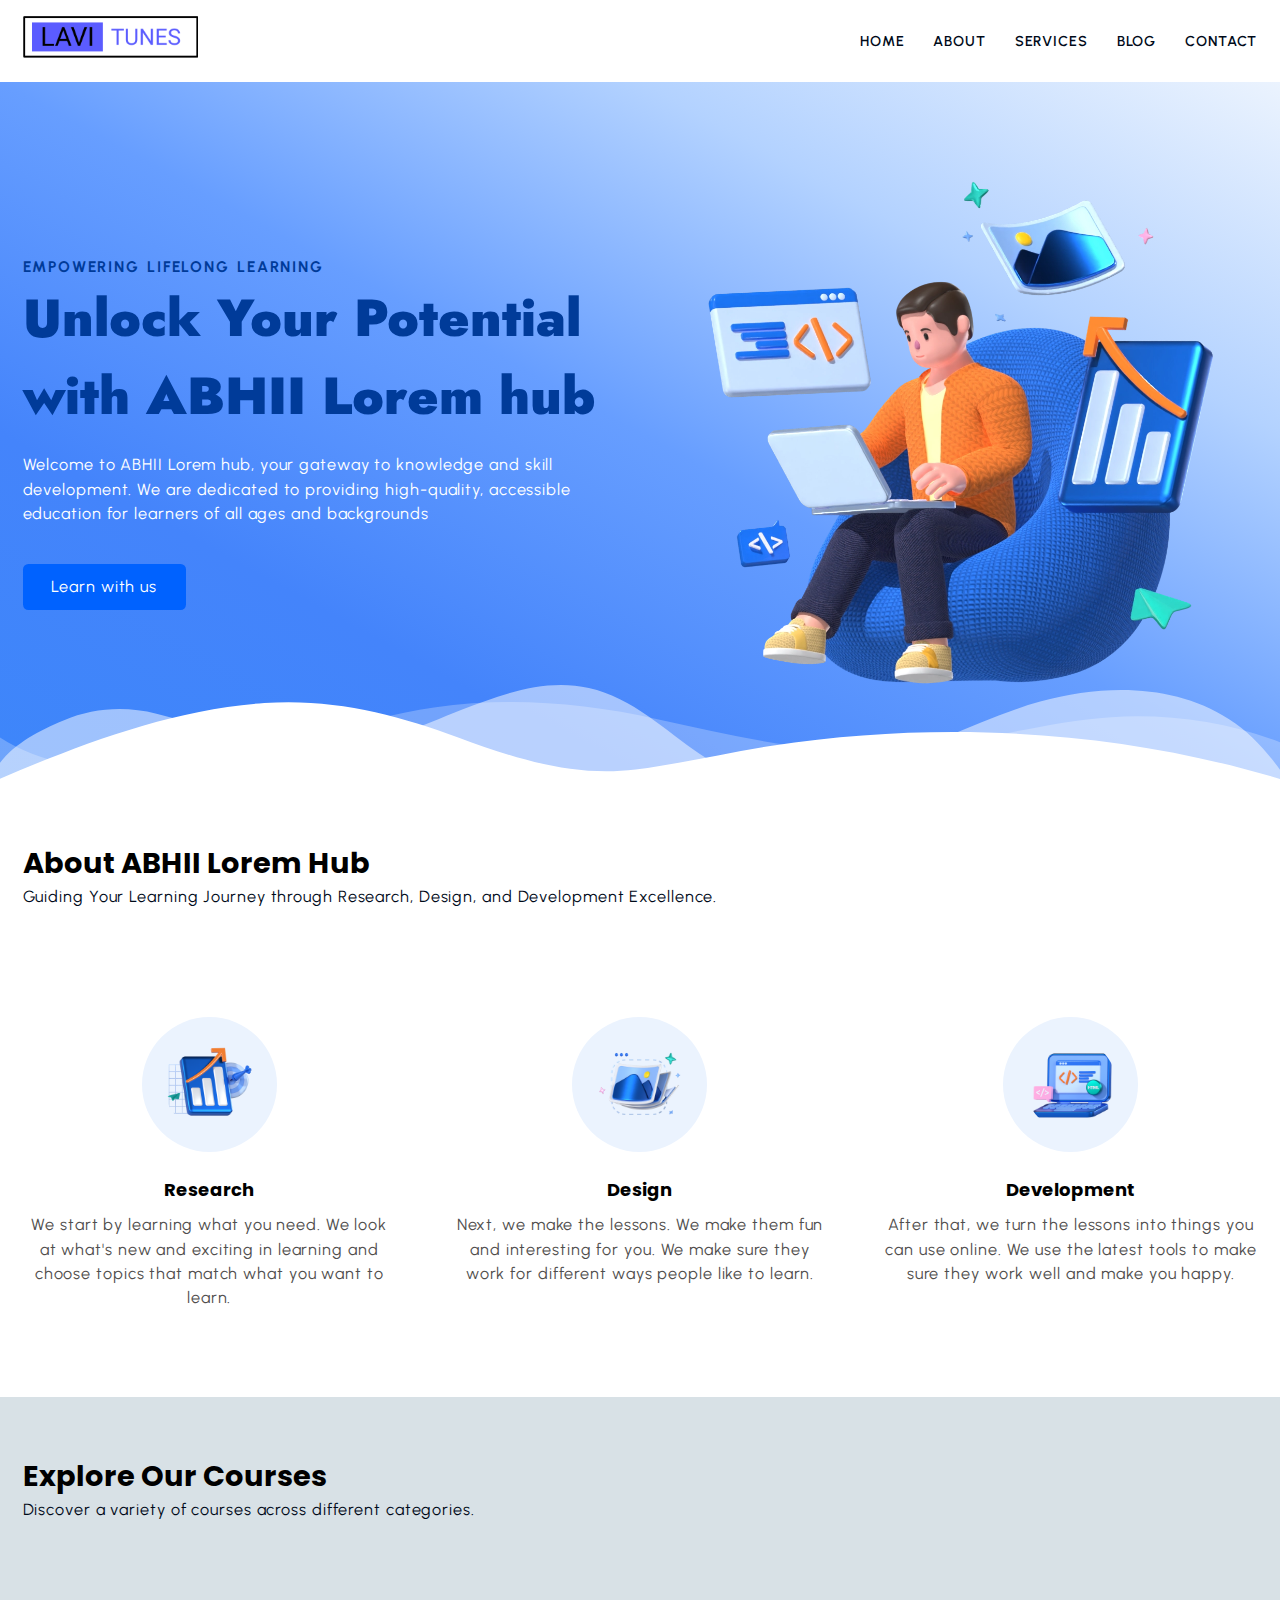
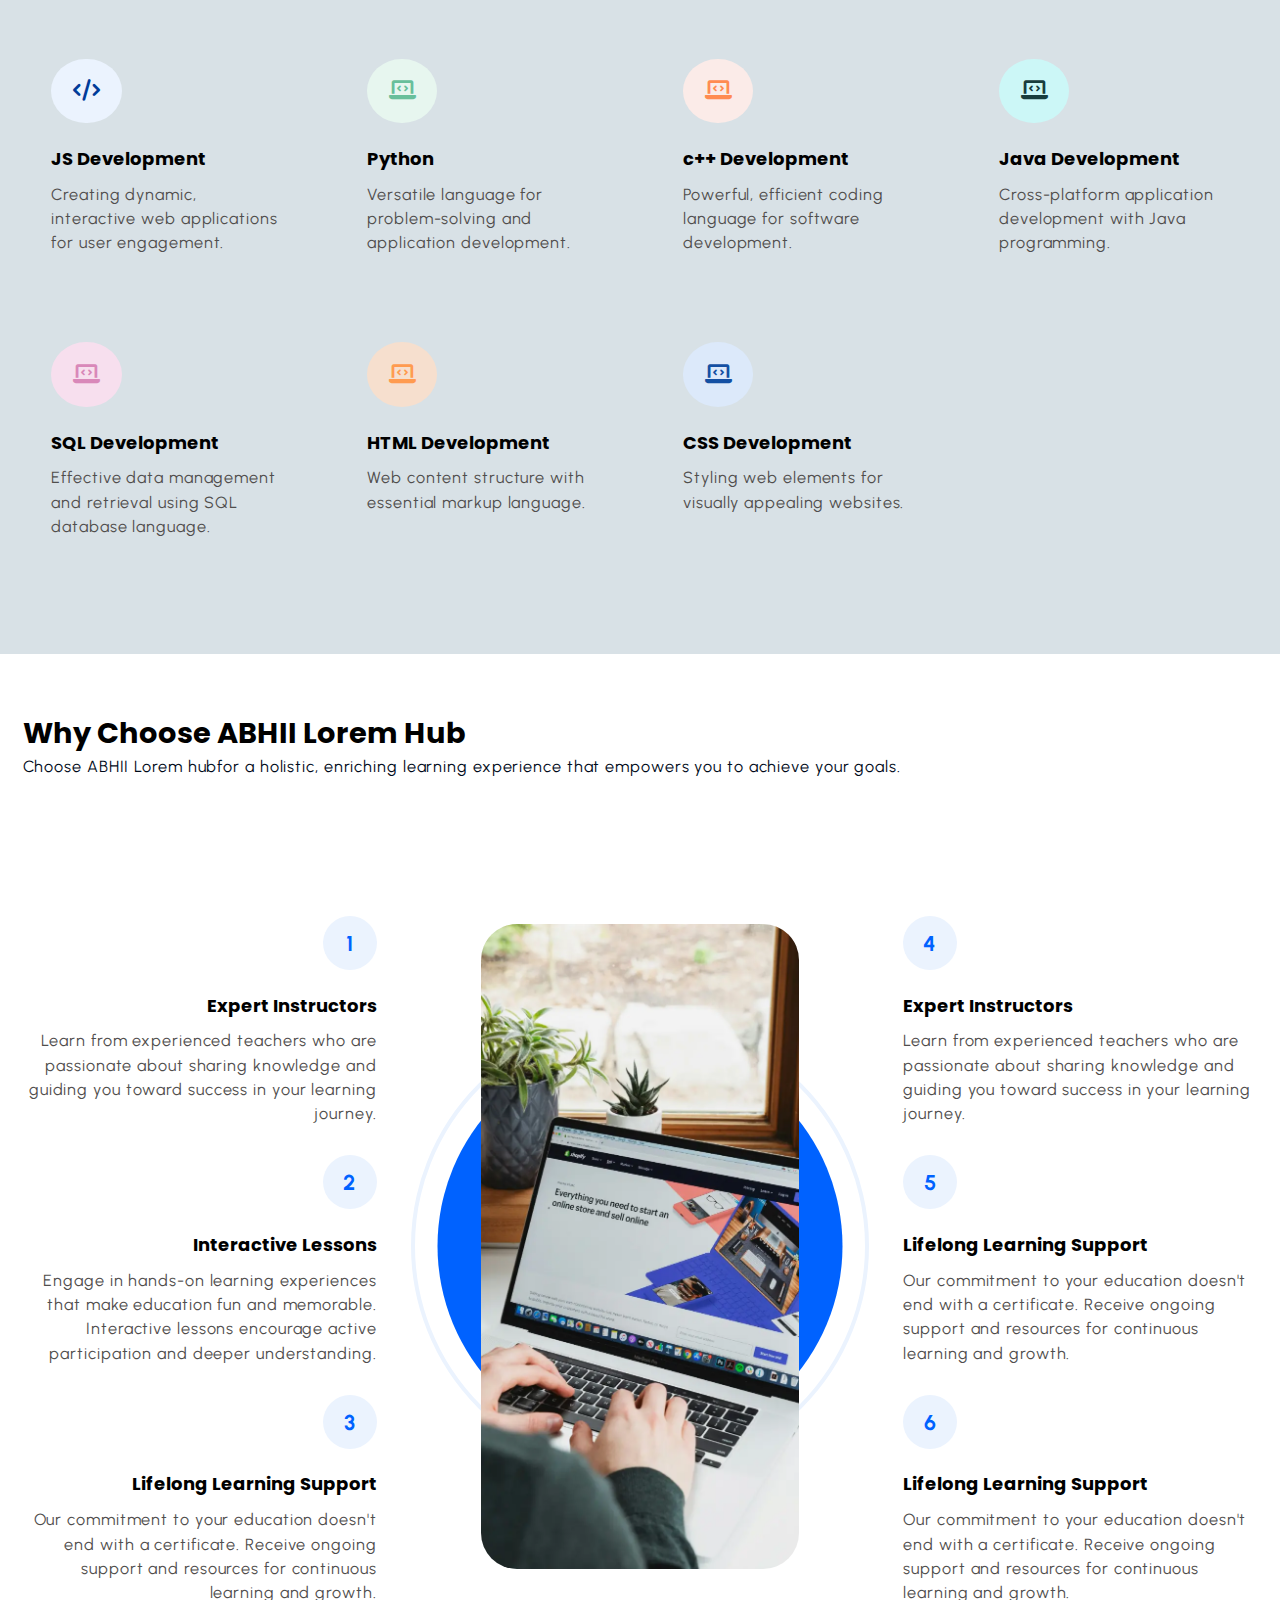
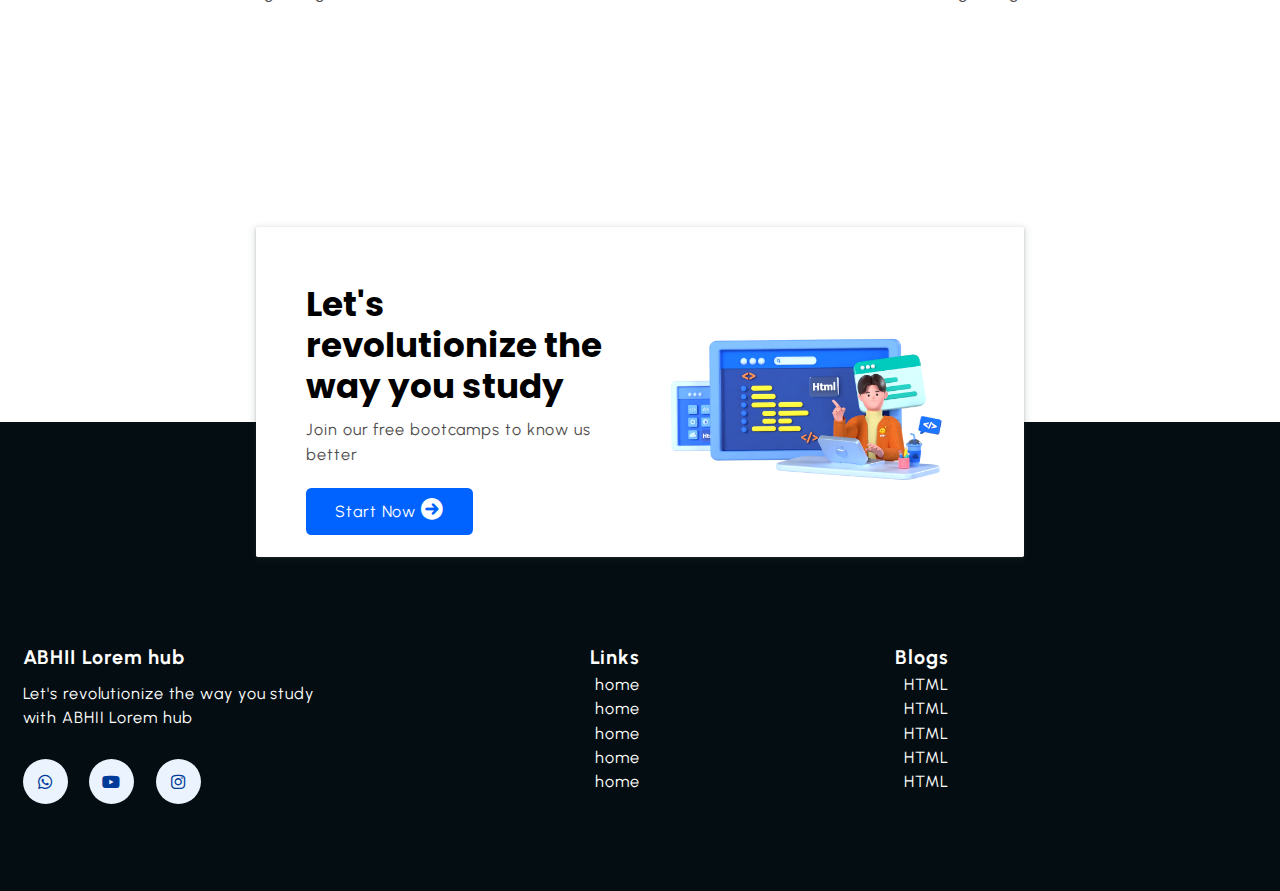
==== index.html @ 2e93061d "e-commerce website" ====
<!DOCTYPE html>
<html lang="en">
  <head>
    <meta charset="UTF-8" />
    <meta name="viewport" content="width=device-width, initial-scale=1.0" />

    <meta name="description" content="Welcome to ABHII Lorem hub, your gateway to knowledge and skill development. We are dedicated to providing high-quality, accessible education for learners of all ages and backgrounds">

    <meta name="keywords" content="thapatechnical, htmlcourse, csscourse, mern">

    <meta name="robots" content="index, follow">

    <title>ABHII Lorem hub</title>
    <link
      rel="stylesheet"
      href="https://cdnjs.cloudflare.com/ajax/libs/font-awesome/6.0.0/css/all.min.css"
      integrity="sha512-9usAa10IRO0HhonpyAIVpjrylPvoDwiPUiKdWk5t3PyolY1cOd4DSE0Ga+ri4AuTroPR5aQvXU9xC6qOPnzFeg=="
      crossorigin="anonymous"
      referrerpolicy="no-referrer"
    />

    <link rel="stylesheet" href="css/style.css" />
  </head>
  <bod>
    <!-- ========== Start NAVBAR Section ========== -->
    <header class="section-navbar">
      <div class="container">
        <div class="navbar-brand">
          <a href="index.html">
            <img
            src="./images/LOGOO.png"
              alt="my ABHII Lorem hublogo"
              width="70%"
              height="auto"
            />
          </a>
        </div>
        <nav class="navbar">
          <ul>
            <li class="nav-item">
              <a class="nav-link" href="index.html"> home </a>
            </li>
            <li class="nav-item">
              <a class="nav-link" href="about.html"> about </a>
            </li>
            <li class="nav-item">
              <a class="nav-link" href="service.html"> services </a>
            </li>
            <li class="nav-item">
              <a class="nav-link" href="blog.html"> blog </a>
            </li>
            <li class="nav-item">
              <!-- <a class="nav-link" href="contact.html"> contact </a> -->
              <!-- section-contact--homepage -->
              <a class="nav-link" href="#section-contact--homepage"> contact </a>

            </li>
          </ul>
        </nav>
      </div>
    </header>

    <!-- ========== End NAVBAR Section ========== -->

    <!-- ========== Start HERO  Section ========== -->

    <main>
      <div class="section-hero">
        <div class="container grid grid-two--cols">
          <div class="section-hero--content">
            <p class="hero-subheading">EMPOWERING LIFELONG LEARNING</p>
            <h1 class="hero-heading">
              Unlock Your Potential with ABHII Lorem hub
            </h1>
            <p class="hero-para">
              Welcome to ABHII Lorem hub, your gateway to knowledge and skill
              development. We are dedicated to providing high-quality,
              accessible education for learners of all ages and backgrounds
            </p>
            <div class="hero-btn">
              <a href="services.html" class="btn btn-white">Learn with us</a>
            </div>
          </div>
          <div class="section-hero--image">
            <figure>
              <img
                src="./images/main-hero1.webp"
                alt="a 3d character doing coding stuff "
              />
            </figure>
          </div>
        </div>
      </div>

      <div class="custom-shape-divider-bottom-1696162272">
        <svg
          data-name="Layer 1"
          xmlns="http://www.w3.org/2000/svg"
          viewBox="0 0 1200 120"
          preserveAspectRatio="none"
        >
          <path
            d="M0,0V46.29c47.79,22.2,103.59,32.17,158,28,70.36-5.37,136.33-33.31,206.8-37.5C438.64,32.43,512.34,53.67,583,72.05c69.27,18,138.3,24.88,209.4,13.08,36.15-6,69.85-17.84,104.45-29.34C989.49,25,1113-14.29,1200,52.47V0Z"
            opacity=".25"
            class="shape-fill"
          ></path>
          <path
            d="M0,0V15.81C13,36.92,27.64,56.86,47.69,72.05,99.41,111.27,165,111,224.58,91.58c31.15-10.15,60.09-26.07,89.67-39.8,40.92-19,84.73-46,130.83-49.67,36.26-2.85,70.9,9.42,98.6,31.56,31.77,25.39,62.32,62,103.63,73,40.44,10.79,81.35-6.69,119.13-24.28s75.16-39,116.92-43.05c59.73-5.85,113.28,22.88,168.9,38.84,30.2,8.66,59,6.17,87.09-7.5,22.43-10.89,48-26.93,60.65-49.24V0Z"
            opacity=".5"
            class="shape-fill"
          ></path>
          <path
            d="M0,0V5.63C149.93,59,314.09,71.32,475.83,42.57c43-7.64,84.23-20.12,127.61-26.46,59-8.63,112.48,12.24,165.56,35.4C827.93,77.22,886,95.24,951.2,90c86.53-7,172.46-45.71,248.8-84.81V0Z"
            class="shape-fill"
          ></path>
        </svg>
      </div>
    </main>

    <!-- ========== End HERO  Section ========== -->

    <!-- ========== Start about Section ========== -->

    <section class="section-about">
      <div class="container">
        <h2 class="section-common-heading">About ABHII Lorem hub</h2>
        <p class="section-common-subheading">
          Guiding Your Learning Journey through Research, Design, and
          Development Excellence.
        </p>
      </div>

      <div class="container grid grid-three--cols">
        <div class="about-div">
          <div class="icon">
            <img src="images/research.png" alt="ABHII Lorem hubresearch team" />
          </div>
          <h3 class="section-common--title">Research</h3>
          <p>
            We start by learning what you need. We look at what's new and
            exciting in learning and choose topics that match what you want to
            learn.
          </p>
        </div>

        <div class="about-div">
          <div class="icon">
            <img src="images/design.png" alt="ABHII Lorem hubresearch team" />
          </div>
          <h3 class="section-common--title">Design</h3>
          <p>
            Next, we make the lessons. We make them fun and interesting for you.
            We make sure they work for different ways people like to learn.
          </p>
        </div>

        <div class="about-div">
          <div class="icon">
            <img src="images/Coding.png" alt="ABHII Lorem hubresearch team" />
          </div>
          <h3 class="section-common--title">Development</h3>
          <p>
            After that, we turn the lessons into things you can use online. We
            use the latest tools to make sure they work well and make you happy.
          </p>
        </div>
      </div>
    </section>

    <!-- ========== End about Section ========== -->

    <!-- ========== Start courses Section ========== -->
    <section class="section-course">
      <div class="container">
        <h2 class="section-common-heading">Explore Our Courses</h2>
        <p class="section-common-subheading">
          Discover a variety of courses across different categories.
        </p>
      </div>

      <div class="container grid grid-four--cols">
        <div class="course-div">
          <div class="icon">
            <!-- <i class="fa-brands fa-js"></i> -->
            <i class="fa-solid fa-code"></i>
          </div>
          <h3 class="section-common--title">JS Development</h3>
          <p>
            Creating dynamic, interactive web applications for user engagement.
          </p>
        </div>

        <div class="course-div">
          <div class="icon"><i class="fa-solid fa-laptop-code"></i></div>
          <h3 class="section-common--title">Python</h3>
          <p>
            Versatile language for problem-solving and application development.
          </p>
        </div>

        <div class="course-div">
          <div class="icon"><i class="fa-solid fa-laptop-code"></i></div>
          <h3 class="section-common--title">c++ Development</h3>
          <p>Powerful, efficient coding language for software development.</p>
        </div>

        <div class="course-div">
          <div class="icon"><i class="fa-solid fa-laptop-code"></i></div>
          <h3 class="section-common--title">Java Development</h3>
          <p>Cross-platform application development with Java programming.</p>
        </div>

        <div class="course-div">
          <div class="icon"><i class="fa-solid fa-laptop-code"></i></div>
          <h3 class="section-common--title">SQL Development</h3>
          <p>
            Effective data management and retrieval using SQL database language.
          </p>
        </div>

        <div class="course-div">
          <div class="icon"><i class="fa-solid fa-laptop-code"></i></div>
          <h3 class="section-common--title">HTML Development</h3>
          <p>Web content structure with essential markup language.</p>
        </div>

        <div class="course-div">
          <div class="icon"><i class="fa-solid fa-laptop-code"></i></div>
          <h3 class="section-common--title">CSS Development</h3>
          <p>Styling web elements for visually appealing websites.</p>
        </div>
      </div>
    </section>

    <!-- ========== End courses Section ========== -->

    <!-- ========== Start why choose Section ========== -->
    <section class="section-why--choose">
      <div class="container">
        <h2 class="section-common-heading">Why Choose ABHII Lorem hub</h2>
        <p class="section-common-subheading">
          Choose ABHII Lorem hubfor a holistic, enriching learning experience that empowers you to achieve your goals.
        </p>
      </div>

      <div class="container grid grid-three--cols">
          <div class="choose-left--div text-align--right">

            <div class="why-choose--div">
              <p class="common-text--highlight">1</p>
              <h3 class="section-common--title">Expert Instructors</h3>
              <p>
                Learn from experienced teachers who are passionate about sharing
                knowledge and guiding you toward success in your learning journey.
              </p>
            </div>

            <div
            class="why-choose--div"
            data-aos="zoom-in-up"
            data-aos-delay="300"
          >
            <p class="common-text--highlight">2</p>
            <h3 class="section-common--title">Interactive Lessons</h3>
            <p>
              Engage in hands-on learning experiences that make education fun
              and memorable. Interactive lessons encourage active participation
              and deeper understanding.
            </p>
          </div>

          <div
            class="why-choose--div"
            data-aos="zoom-in-up"
            data-aos-delay="600"
          >
            <p class="common-text--highlight">3</p>
            <h3 class="section-common--title">Lifelong Learning Support</h3>
            <p>
              Our commitment to your education doesn't end with a certificate.
              Receive ongoing support and resources for continuous learning and
              growth.
            </p>
          </div>

          </div>

          <!--? center part of image  -->

          <div class="choose-center--div">
            <figure>
              <img src="./images/mobile.webp" alt="THIS is for new website">
            </figure>
          </div>

          <!--? right side the contetn  -->
          <div class="choose-right--div text-align--left">

            <div class="why-choose--div">
              <p class="common-text--highlight">4</p>
              <h3 class="section-common--title">Expert Instructors</h3>
              <p>
                Learn from experienced teachers who are passionate about sharing
                knowledge and guiding you toward success in your learning journey.
              </p>
            </div>

            <div
            class="why-choose--div text-align--left"
            data-aos="zoom-in-up"
            data-aos-delay="300"
          >
            <p class="common-text--highlight">5</p>
            <h3 class="section-common--title">Lifelong Learning Support</h3>
            <p>
              Our commitment to your education doesn't end with a certificate.
              Receive ongoing support and resources for continuous learning and
              growth.
            </p>
          </div>

          <div
            class="why-choose--div text-align--left"
            data-aos="zoom-in-up"
            data-aos-delay="600"
          >
            <p class="common-text--highlight">6</p>
            <h3 class="section-common--title">Lifelong Learning Support</h3>
            <p>
              Our commitment to your education doesn't end with a certificate.
              Receive ongoing support and resources for continuous learning and
              growth.
            </p>
          </div>

          </div>
      </div>
      </section>
      

    <!-- ========== End why choose Section ========== -->
      <!-- ========== Start contact home Section ========== -->

    <div class="section-contact--homepage" id="section-contact--homepage">
      <div class="container grid grid-two--cols">
        <div class="contact-content">
          <h2 class="contact-title">Let's revolutionize the way you study</h2>
          <p>Join our free bootcamps to know us better</p>
          <div class="btn">
            <a href="contact.html">
              start now <i class="fa-solid fa-arrow-circle-right"></i>
            </a>
          </div>
        </div>
        <div class="contact-image">
          <img src="images/main.png" alt="a guy doing coding">
        </div>
      </div>
    </div>
    
    <!-- ========== End contact home Section ========== -->

    <!-- ========== Start   FOOTER Section ========== -->

    <footer>
      <div class="container grid grid-four--cols">
        <div class="footer-1--div">
          <div class="logo-brand">
            <a href="index.html" class="footer-subheading">ABHII Lorem hub</a>
          </div>
          <p>Let's revolutionize the way you study with ABHII Lorem hub</p>
          <div class="social-footer--icons">
          <a href="#" target="_blank" alt="my discord server link" >
            <i class="fa-brands fa-whatsapp"></i>
            </a>
            <a href="#" target="_blank" alt="my youtube channel link" >
              <i class="fa-brands fa-youtube"></i>
            </a>
            <a href="https://www.instagram.com/product_listings" target="_blank" alt="my instagram profile link" >
              <i class="fa-brands fa-instagram"></i>
            </a>
        </div>

      </div>

      <!-- <div class="footer-2--div">
        <p class="footer-subheading">  Courses </p>
          <ul>
            <li> <a href="index.html"> CSS </a> </li>
            <li> <a href="index.html"> CSS </a> </li>
            <li> <a href="index.html"> CSS </a> </li>
            <li> <a href="index.html"> CSS </a> </li>
            <li> <a href="index.html"> CSS </a> </li>
          </ul>
      </div> -->


      <div class="footer-3--div">
        <p class="footer-subheading"> Links  </p>
          <ul>
            <li> <a href="index.html"> home </a> </li>
            <li> <a href="index.html"> home </a> </li>
            <li> <a href="index.html"> home </a> </li>
            <li> <a href="index.html"> home </a> </li>
            <li> <a href="index.html"> home </a> </li>
          </ul>
      
      </div>

      <div class="footer-4--div">
        <p class="footer-subheading"> Blogs </p>
          <ul>
            <li> <a href="index.html"> HTML </a> </li>
            <li> <a href="index.html"> HTML </a> </li>
            <li> <a href="index.html"> HTML </a> </li>
            <li> <a href="index.html"> HTML </a> </li>
            <li> <a href="index.html"> HTML </a> </li>
          </ul>
        </div>
      </div>
    </footer>
    <!-- ========== End   FOOTER Section ========== -->
    </body>
</html>
---- css/style.css ----
@import url("https://fonts.googleapis.com/css2?family=Jost:wght@300;400;500;700;900&family=Poppins:wght@200;300;400;600&family=Quicksand:wght@300;400;500;600;700&family=Urbanist:wght@300;400;500;600;700;800;900&display=swap");

/* base rule  */

* {
  margin: 0;
  padding: 0;
  box-sizing: border-box;
  font-family: "Urbanist", sans-serif;
}

html {
  font-size: 62.5%;
  /* 1rem = 10px  */
  /* scroll-behavior: smooth; */
  scroll-snap-type: Y proximity;
}

h1,
h2,
h3,
h4,
h5,
h6 {
  font-family: "Poppins", sans-serif;
}

p,
li,
a,
label {
  font-family: "Urbanist", sans-serif;
  font-size: 1.8rem;
  letter-spacing: 0.1rem;
  font-weight: 400;
  color: var(--para-color);
  line-height: 1.5;
}

a {
  text-decoration: none;
}

li {
  list-style: none;
}

/* theme */

:root {
  --main-color: #0062ff;
  --supporting-color: #ebf3fe;
  --font-color: #424242;
  /* --bg-color: #ffffff; */
  --bg-color: #f7fcff;
  --bg-color: #d8e1e6;
  --heading-color: #000a19;
  --hero-heading-color: #003b99;
  --white-color: #ffffff;
  --para-color: #504e4d;
  --bnt-hover-bg-color: #003b99;
  --btn-box-shadow: rgba(100, 100, 111, 0.2) 0px 7px 29px 0px;
  --footer-bg-color: #040d12;
}

/* layout */

/* .section-about, .section-course,  .section-contact--homepage {
  scroll-snap-align: start;
} */

/* section {
  scroll-snap-align: center;
} */

.container {
  max-width: 142rem;
  margin: 0 auto;
  padding: 9.6rem 2.4rem;
}

/* .section-about .container:first-child,
.section-blog .container:first-child,
.section-course .container:first-child,
.section-contact--homepage .container:first-child,
.section-why--choose .container:first-child,
.section-contact .container:first-child {
  padding: 6.4rem 0 2.4rem 0;
} */

:is(.section-about,
  .section-blog,
  .section-contact,
  .section-course,
  .section-why--choose,
  .section-contact--homepage) .container:first-child {
  padding: 6.4rem 2.4rem 2.4rem 2.4rem;
}

.grid {
  display: grid;
}

.grid-two--cols {
  grid-template-columns: repeat(2, 1fr);
}

.grid-three--cols {
  grid-template-columns: repeat(3, 1fr);
}

.grid-four--cols {
  grid-template-columns: repeat(4, 1fr);
}

/* module / reusable  */

.section-common-heading {
  font-size: 3.2rem;
  font-weight: 700;
  text-transform: capitalize;
}

.section-common-subheading {
  color: var(--heading-color);
}

.section-common--title {
  font-size: 2rem;
  margin: 2.4rem 0 1.2rem 0;
}

.fa-solid {
  padding: 2.4rem;
  background-color: var(--supporting-color);
  font-size: 2.4rem;
  border-radius: 50%;
  -webkit-border-radius: 50%;
  -moz-border-radius: 50%;
  -ms-border-radius: 50%;
  -o-border-radius: 50%;
  color: var(--hero-heading-color);
}

.btn {
  display: inline-block;
  padding: 1.2rem 3.2rem;
  background-color: var(--main-color);
  color: var(--white-color);
  border-radius: 0.6rem;
  -webkit-border-radius: 0.6rem;
  -moz-border-radius: 0.6rem;
  -ms-border-radius: 0.6rem;
  -o-border-radius: 0.6rem;
}

/* states  */

.btn:hover {
  background-color: var(--bnt-hover-bg-color);
  cursor: pointer;
  box-shadow: var(--btn-box-shadow);
}

/***** navbar Section *****/

.section-navbar {
  width: 100%;
  box-shadow: rgba(0, 0, 0, 0.05) 0px 6px 24px 0px,
    rgba(0, 0, 0, 0.08) 0px 0px 0px 1px;
}

.section-navbar .container {
  display: flex;
  justify-content: space-between;
  align-items: center;
  padding: 1.8rem 2.4rem;
}

.section-navbar .navbar ul {
  display: flex;
  gap: 3.2rem;
  /* text-transform: capitalize; */

  & li a {
    color: var(--heading-color);
    text-transform: uppercase;
    font-weight: 600;
    font-size: 1.6rem;
    display: inline-block;
    position: relative;

    &::after {
      content: "";
      position: absolute;
      bottom: -0.3rem;
      left: 0;
      width: 0%;
      border-bottom: 0.2rem solid var(--main-color);
      transition: all 0.3s linear;
      -webkit-transition: all 0.3s linear;
      -moz-transition: all 0.3s linear;
      -ms-transition: all 0.3s linear;
      -o-transition: all 0.3s linear;
    }
  }

  & li a:hover:after {
    width: 100%;
  }
}

/***** End navbar Section *****/

/*****  hero Section *****/

main {
  position: relative;
  background-image: linear-gradient(to top right,
      #3d86fa,
      #4484fb,
      #679eff,
      #b3d2ff,
      #ebf3fe);
}

.custom-shape-divider-bottom-1696162272 {
  position: absolute;
  bottom: 0;
  left: 0;
  width: 100%;
  overflow: hidden;
  line-height: 0;
  transform: rotate(180deg);
}

.custom-shape-divider-bottom-1696162272 svg {
  position: relative;
  display: block;
  width: calc(100% + 1.3px);
  height: 12rem;
}

.custom-shape-divider-bottom-1696162272 .shape-fill {
  fill: #ffffff;
}

.section-hero .grid {
  align-items: center;
  gap: 6.4rem;

  & .hero-subheading {
    text-transform: uppercase;
    letter-spacing: 0.2rem;
    font-size: 1.7rem;
    word-spacing: 0.2rem;
    color: var(--hero-heading-color);
    font-weight: 700;
  }

  & .hero-heading {
    font-size: 5.8rem;
    line-height: 1.5;
    font-family: "Jost";
    color: var(--hero-heading-color);
    font-weight: 900;
  }

  & .hero-para {
    color: var(--white-color);
    margin: 2rem 0 4.2rem 0;
  }
}

.section-hero--image img {
  width: 100%;
  height: auto;
  transform: scaleX(-1);
  -webkit-transform: scaleX(-1);
  -moz-transform: scaleX(-1);
  -ms-transform: scaleX(-1);
  -o-transform: scaleX(-1);
}

/***** End  hero Section *****/

/***** about Section *****/

.section-about .grid {
  gap: 6.4rem;
}

.section-about .about-div {
  text-align: center;
}

.section-about img {
  padding: 2.4rem;
  background-color: var(--supporting-color);
  width: 15rem;
  height: auto;
  border-radius: 50%;
  -webkit-border-radius: 50%;
  -moz-border-radius: 50%;
  -ms-border-radius: 50%;
  -o-border-radius: 50%;
  transition: all 0.3s linear;
  -webkit-transition: all 0.3s linear;
  -moz-transition: all 0.3s linear;
  -ms-transition: all 0.3s linear;
  -o-transition: all 0.3s linear;
}

.icon:hover>img {
  transform: rotate(360deg);
  -webkit-transform: rotate(360deg);
  -moz-transform: rotate(360deg);
  -ms-transform: rotate(360deg);
  -o-transform: rotate(360deg);
  /* rotate: 360deg; */
  background: linear-gradient(to right, #0575e6, #021b79);
}

/***** End about Section *****/

/***** course Section *****/

.section-course {
  background-color: var(--bg-color);
}

.section-course .grid {
  gap: 3.2rem;
}

.section-course .course-div {
  padding: 3.2rem;
}

.section-course .course-div:hover {
  box-shadow: var(--btn-box-shadow);
}

.course-div:nth-child(2) .icon .fa-solid {
  color: #68bf9b;
  background-color: #e7f6ef;
}

.course-div:nth-child(3) .icon .fa-solid {
  color: #ff8b52;
  background-color: #fbebe8;
}

.course-div:nth-child(4) .icon .fa-solid {
  color: #183d3d;
  background-color: #ccf7f7;
}

.course-div:nth-child(5) .icon .fa-solid {
  color: #d988b9;
  background-color: rgb(247, 223, 238);
}

.course-div:nth-child(6) .icon .fa-solid {
  color: #ff9b50;
  background-color: #f6dfce;
}

.course-div:nth-child(7) .icon .fa-solid {
  color: #1450a3;
  background-color: #dce9fa;
}

/***** End course Section *****/

/*****  why choose  Section *****/

.section-why--choose .grid {
  gap: 9.6rem;
}

.why-choose--div {
  margin-top: 3.2rem;
}

.section-why--choose .text-align--right .why-choose--div {
  /* text-align: right; */
  display: flex;
  flex-direction: column;
  justify-content: start;
  align-items: end;
  text-align: right;
}

.common-text--highlight {
  width: 6rem;
  aspect-ratio: 1;
  background-color: var(--supporting-color);
  color: var(--main-color);
  display: flex;
  justify-content: center;
  align-items: center;
  font-size: 2.4rem;
  font-weight: 700;
  border-radius: 50%;
  -webkit-border-radius: 50%;
  -moz-border-radius: 50%;
  -ms-border-radius: 50%;
  -o-border-radius: 50%;
}

.choose-center--div img {
  width: 90%;
  height: auto;
}

.choose-center--div,
figure {
  display: flex;
  justify-content: center;
  align-items: center;
  position: relative;

  & img {
    border-radius: 4rem;
  }
}

.choose-center--div figure:before,
.choose-center--div figure::after {
  content: "";
  position: absolute;
  top: 50%;
  left: 50%;
  transform: translate(-50%, -50%);
  -webkit-transform: translate(-50%, -50%);
  -moz-transform: translate(-50%, -50%);
  -ms-transform: translate(-50%, -50%);
  -o-transform: translate(-50%, -50%);
  background-color: var(--main-color);
  width: 45rem;
  /*aspect-ratio: 1;
  */
  height: 45rem;
  border-radius: 50%;
  -webkit-border-radius: 50%;
  -moz-border-radius: 50%;
  -ms-border-radius: 50%;
  -o-border-radius: 50%;
  z-index: -1;
}

.choose-center--div figure::before {
  animation: circle 5s linear infinite;
  -webkit-animation: circle 5s linear infinite;
}

@keyframes circle {
  0% {
    background-color: #b3d0ff;
  }

  25% {
    background-color: #80b1ff;
  }

  50% {
    background-color: #4d91ff;
  }

  75% {
    background-color: #99c0ff;
  }

  100% {
    background-color: #3381ff;
  }
}

.choose-center--div figure::after {
  width: 50rem;
  height: 50rem;
  background-color: transparent;
  z-index: -2;
  border: 0.5rem solid var(--supporting-color);
}

/***** End  why choose  Section *****/

/***** blog Section *****/

.section-blog {
  background-color: var(--bg-color);

  & .grid {
    gap: 6.4rem;
  }

  & .blog {
    box-shadow: var(--btn-box-shadow);
    transition: scale 0.3s linear;

    -webkit-transition: scale 0.3s linear;
    -moz-transition: scale 0.3s linear;
    -ms-transition: scale 0.3s linear;
    -o-transition: scale 0.3s linear;

    &:hover {
      scale: 1.1;
    }

    & .blog-content {
      padding: 1.4rem 2.4rem 2.4rem;
    }
  }

  & img {
    width: 100%;
    height: auto;
  }

  & .blog-date {
    display: flex;
    justify-content: space-between;
    margin-top: 1.6rem;
    font-size: 1.4rem;

    & .fa-solid {
      background-color: transparent;
      padding: 0;
    }
  }

  & .section-common--title {
    margin-top: 0.8rem;
  }
}

/***** End blog Section *****/

/*****  contact home Section *****/

.section-contact--homepage {
  width: 60%;
  min-height: 30rem;
  margin: 0 auto;
  box-shadow: rgba(60, 64, 67, 0.3) 0px 1px 2px 0px,
    rgba(60, 64, 67, 0.15) 0px 2px 6px 2px;
  /* margin-bottom: 5rem; */
  border-radius: 0.2rem;
  -webkit-border-radius: 0.2rem;
  -moz-border-radius: 0.2rem;
  -ms-border-radius: 0.2rem;
  -o-border-radius: 0.2rem;
  padding: 0 3.2rem;
  position: relative;
  bottom: -15rem;
  z-index: 1;
  /* margin-bottom: -15rem; */
  background-color: var(--white-color);
  /* z-index: 1; */

  & .grid {
    align-items: center;
    gap: 6.4rem;
  }
}

.contact-title {
  font-size: 3.8rem;
  line-height: 1.2;
}

.contact-content p {
  margin: 1.2rem 0 2.4rem 0;
}

.section-contact--homepage a {
  color: var(--white-color);
  text-transform: capitalize;
}

.section-contact--homepage .fa-solid {
  padding: 0;
  color: var(--white-color);
  background-color: var(--main-color);
}

.section-contact--homepage img {
  width: 90%;
  height: auto;
}

/***** End  contact home Section *****/

/***** actual contact page Section *****/

.section-contact {
  & .grid {
    align-items: center;
    gap: 6.4rem;
  }
}

.mb-3 {
  margin-bottom: 3.2rem;
}

label {
  display: block;
  text-transform: capitalize;
}

.contact-content .grid {
  gap: 6.4rem;
}

input,
textarea {
  width: 100%;
  padding: 1.4rem 2.4rem;
  font-size: 1.7rem;
  letter-spacing: 0.1rem;
}

::placeholder {
  font-size: 1.6rem;
  letter-spacing: 0.1rem;
}

.btn-submit {
  font-size: 1.8rem;
  border: none;
  text-transform: capitalize;
}

input:focus-visible,
textarea:focus-visible {
  outline: 0.1rem solid var(--bnt-hover-bg-color);
}

/***** End actual contact page Section *****/

/***** footer Section *****/

footer {
  background-color: var(--footer-bg-color);
  padding-top: 15rem;
}

footer * {
  color: var(--white-color);
}

footer .grid {
  text-align: right;
}

.footer-subheading {
  font-size: 2.2rem;
  font-weight: 700;
}

.footer-1--div p {
  margin: 1rem 0 3.2rem 0;
}

.footer-1--div {
  text-align: left;

  & .social-footer--icons {
    display: flex;
    gap: 2.4rem;

    & .fa-brands {
      width: 5rem;
      aspect-ratio: 1;
      background-color: var(--supporting-color);
      color: var(--bnt-hover-bg-color);
      border-radius: 50%;
      -webkit-border-radius: 50%;
      -moz-border-radius: 50%;
      -ms-border-radius: 50%;
      -o-border-radius: 50%;
      /*display: grid;
      place-items: center;
      */
      display: flex;
      justify-content: center;
      align-items: center;
      transition: all 0.3s linear;

      -webkit-transition: all 0.3s linear;
      -moz-transition: all 0.3s linear;
      -ms-transition: all 0.3s linear;
      -o-transition: all 0.3s linear;

      &:hover {
        color: var(--supporting-color);
        background-color: var(--bnt-hover-bg-color);
        rotate: 360deg;
      }
    }
  }
}

/* footer .footer-1-div .footer-social--icons {
  display: flex;
  gap: 2.4rem;
}

footer .footer-1-div .fa-brands {
  font-size: 3rem;
  padding: 0;
  width: 5rem;
  aspect-ratio: 1;
  display: flex;
  justify-content: center;
  align-items: center;
  transition: all 0.3s linear;
}

footer .footer-1-div .fa-brands:hover {
  background-color: var(--bnt-hover-bg-color);
  color: var(--supporting-color);
  cursor: pointer;
  rotate: 360deg;
} */

/***** End footer Section *****/

/***** scrollbar Section *****/

/* width */
::-webkit-scrollbar {
  width: 1rem;
}

/* Track */
::-webkit-scrollbar-track {
  background: var(--supporting-color);
}

/* Handle */
::-webkit-scrollbar-thumb {
  background: var(--main-color);
  border-radius: 50px;
}

/* Handle on hover */
::-webkit-scrollbar-thumb:hover {
  background: var(--heading-color);
}

/***** End scrollbar Section *****/

/*? scroll animation and scroll snap  */

/***** media queries Section *****/

/* @media (max-width: 1380px) { */
@media (width <=1400px) {
  html {
    font-size: 56.25%;
    /* 1rem = 9px  */
  }

  .section-hero img {
    width: 90%;
  }
}

@media (width <=1220px) {
  html {
    font-size: 54%;
    /* 1rem = 9px  */
  }

  :is(.section-about,
    .section-blog,
    .section-course,
    .section-contact--homepage,
    .section-why--choose) .grid {
    gap: 6.4rem;
  }
}

@media (width <=1100px) {
  :is(.section-course, .section-blog) .grid-four--cols {
    grid-template-columns: repeat(auto-fit, minmax(250px, 1fr));
  }

  .section-why--choose {
    & .choose-left--div {
      order: 2;
    }

    & .choose-right--div {
      order: 3;
    }

    & .choose-center--div {
      order: 1;

      & figure::before {
        width: 0;
        height: 0;
        background-color: transparent;
        padding: 0;
      }

      & figure::after {
        width: 0;
        height: 0;
        background-color: transparent;
        padding: 0;
      }
    }
  }
}

@media (width <=998px) {
  .section-hero {
    height: auto;
    padding-bottom: 5rem;

    & .grid-two--cols {
      grid-template-columns: 1fr;

      & .section-hero--content {
        order: 2;
      }

      & .section-hero--image {
        order: 1;

        & img {
          width: 50%;
        }
      }
    }
  }

  .section-about .about-div {
    text-align: left;
  }

  footer .grid-four--cols {
    grid-template-columns: repeat(3, minmax(100px, 1fr));
    text-align: left;

    & .footer-1--div {
      grid-row: 2 / 3;
      grid-column: 1 / -1;
      margin-top: 6.4rem;
    }
  }
}

@media (width <=768px) {

  .grid-two--cols,
  .grid-three--cols {
    grid-template-columns: 1fr;
  }

  .section-navbar .container {
    display: flex;
    flex-direction: column;

    & .navbar ul {
      gap: 2.4rem;
    }

    & .navbar-brand {
      text-align: center;
      margin-bottom: 2.4rem;
    }
  }

  .section-hero .grid .hero-heading {
    font-size: 3.8rem;
  }

  .section-why--choose {
    & img {
      width: 30%;
    }

    & .grid {
      gap: 1.4rem;
    }

    & .text-align--right .why-choose--div {
      align-items: start;
      text-align: left;
    }
  }

  .section-contact--homepage .btn {
    display: block;
    text-align: center;
  }

  .contact-title {
    font-size: 2.4rem;
  }

  :is(.section-contact--homepage) .container:first-child {
    padding: 6.4rem 0rem 2.4rem 0rem;
  }
}

/***** End media queries Section *****/
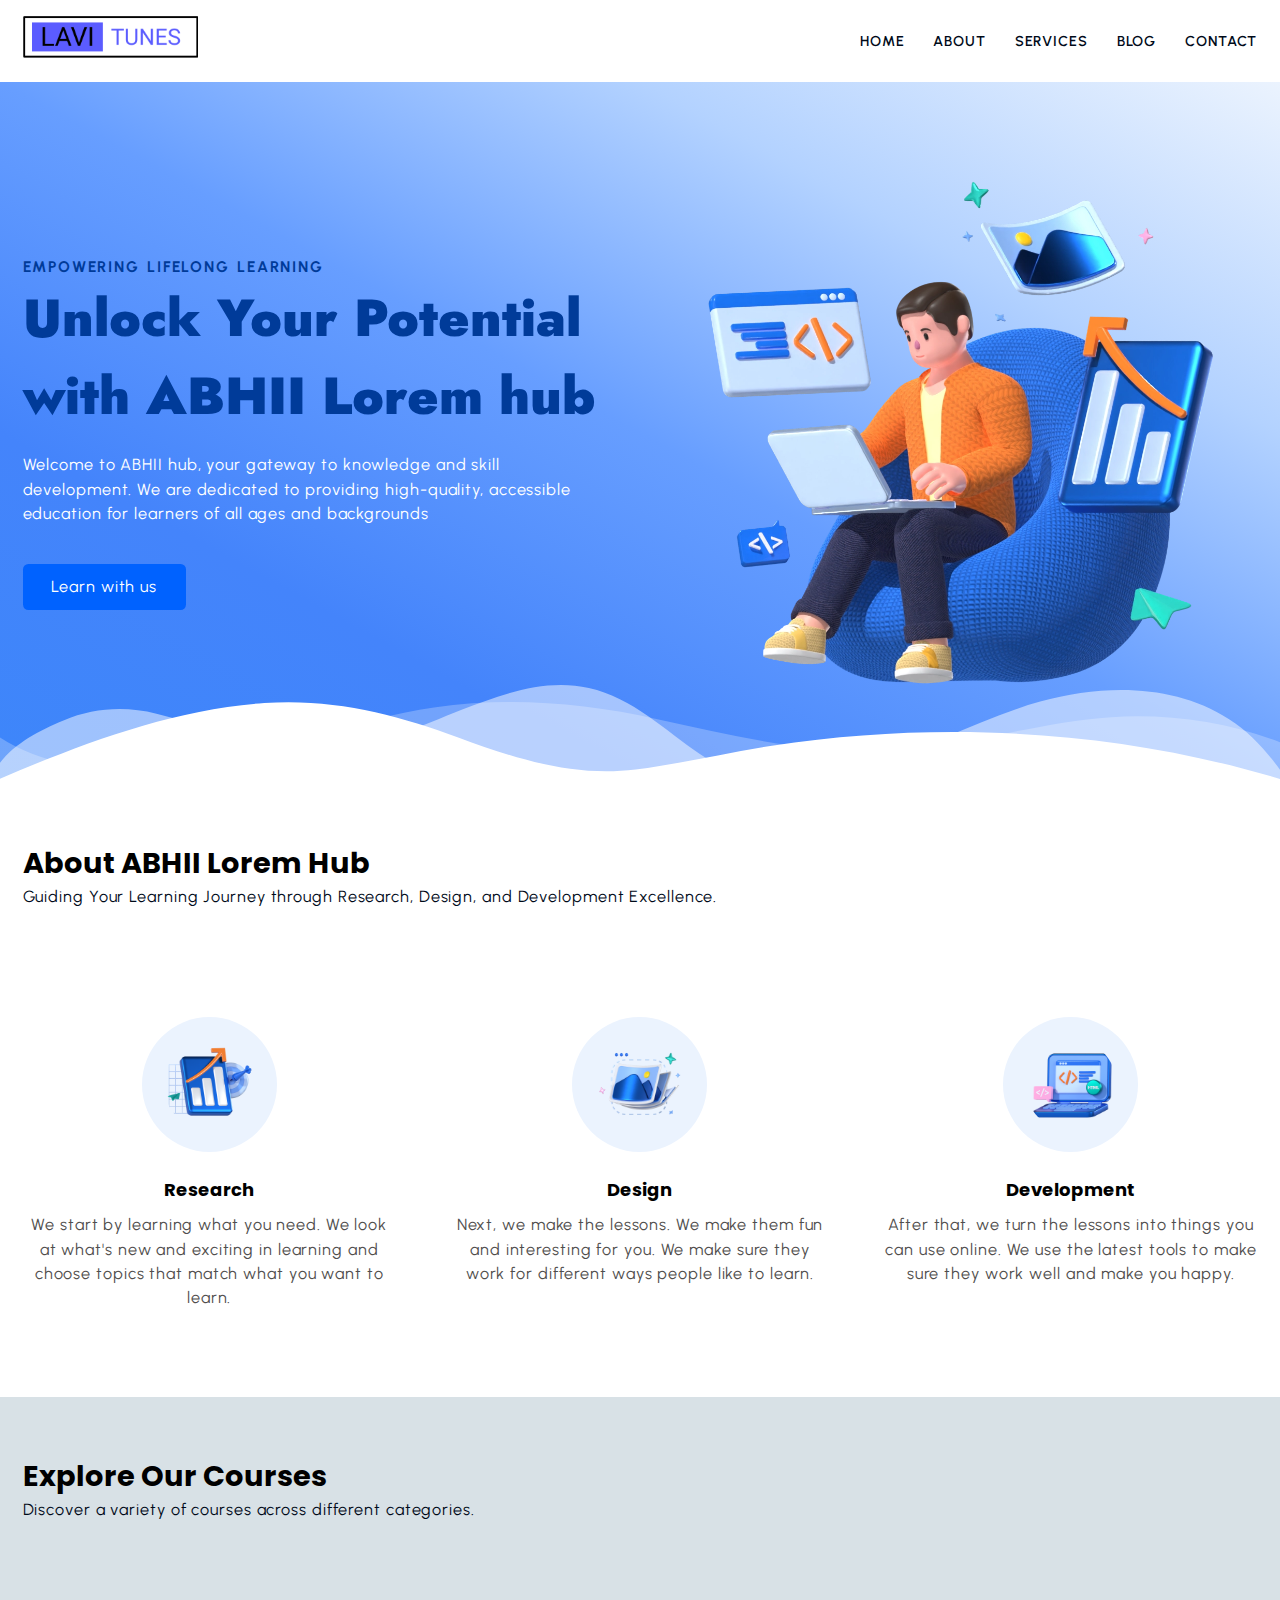
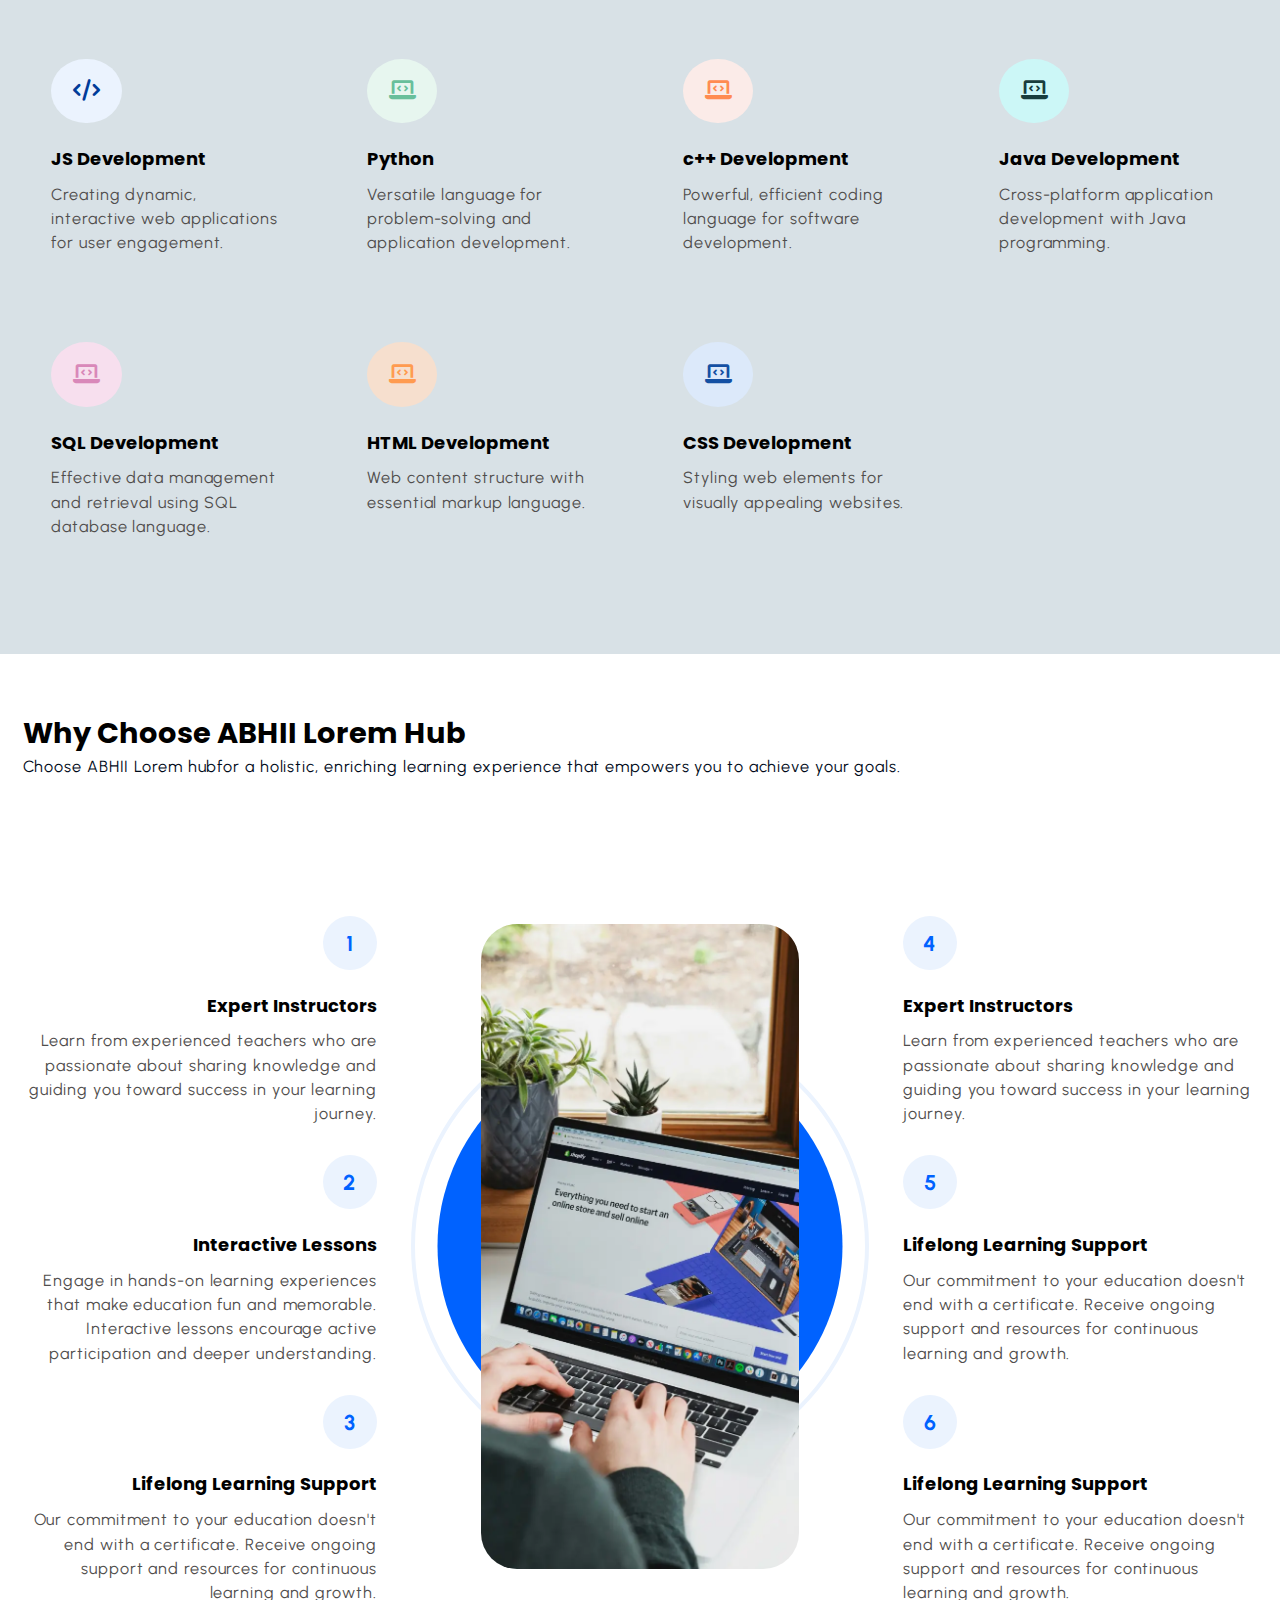
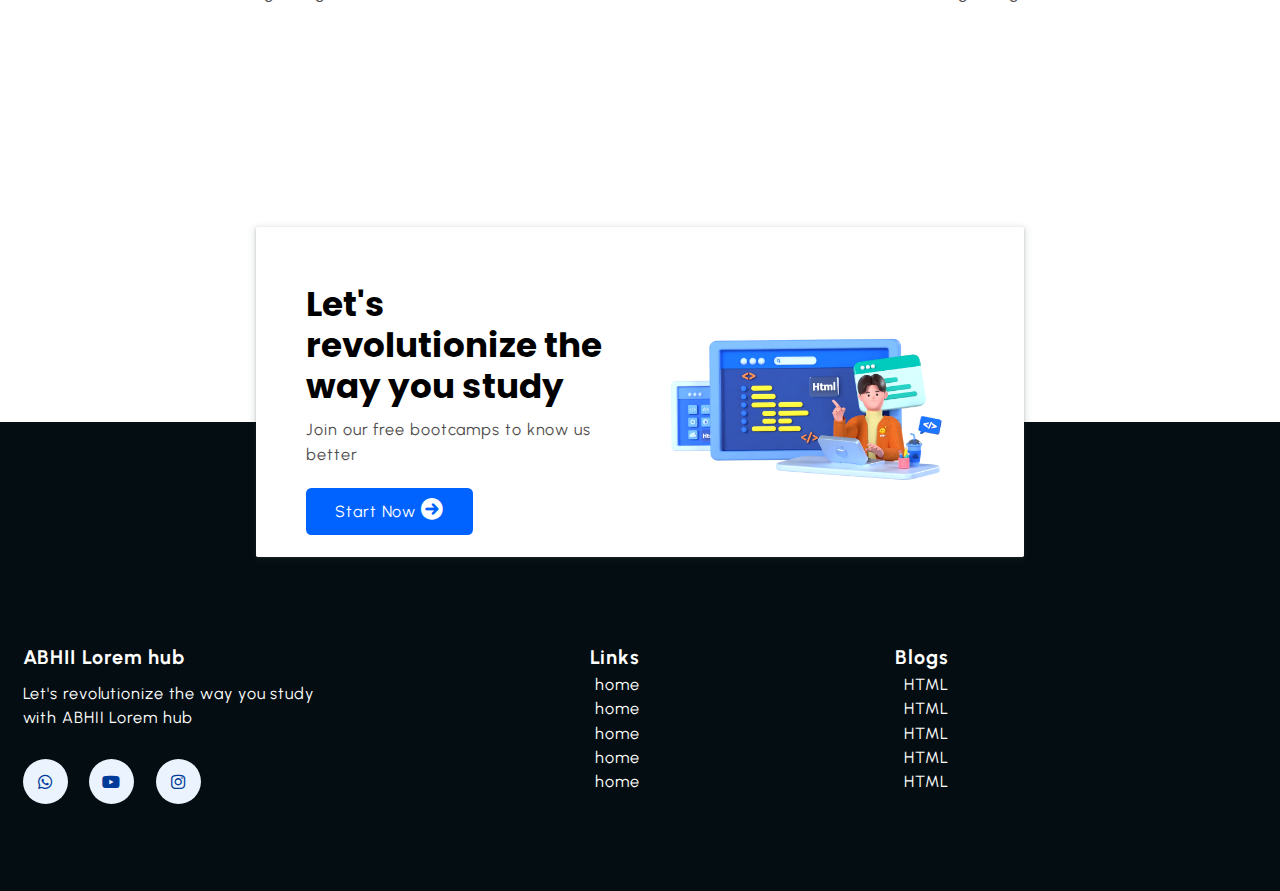
==== commit 35162b50: "Update index.html" ====
--- a/index.html
+++ b/index.html
@@ -73,7 +73,7 @@
               Unlock Your Potential with ABHII Lorem hub
             </h1>
             <p class="hero-para">
-              Welcome to ABHII Lorem hub, your gateway to knowledge and skill
+              Welcome to ABHII hub, your gateway to knowledge and skill
               development. We are dedicated to providing high-quality,
               accessible education for learners of all ages and backgrounds
             </p>
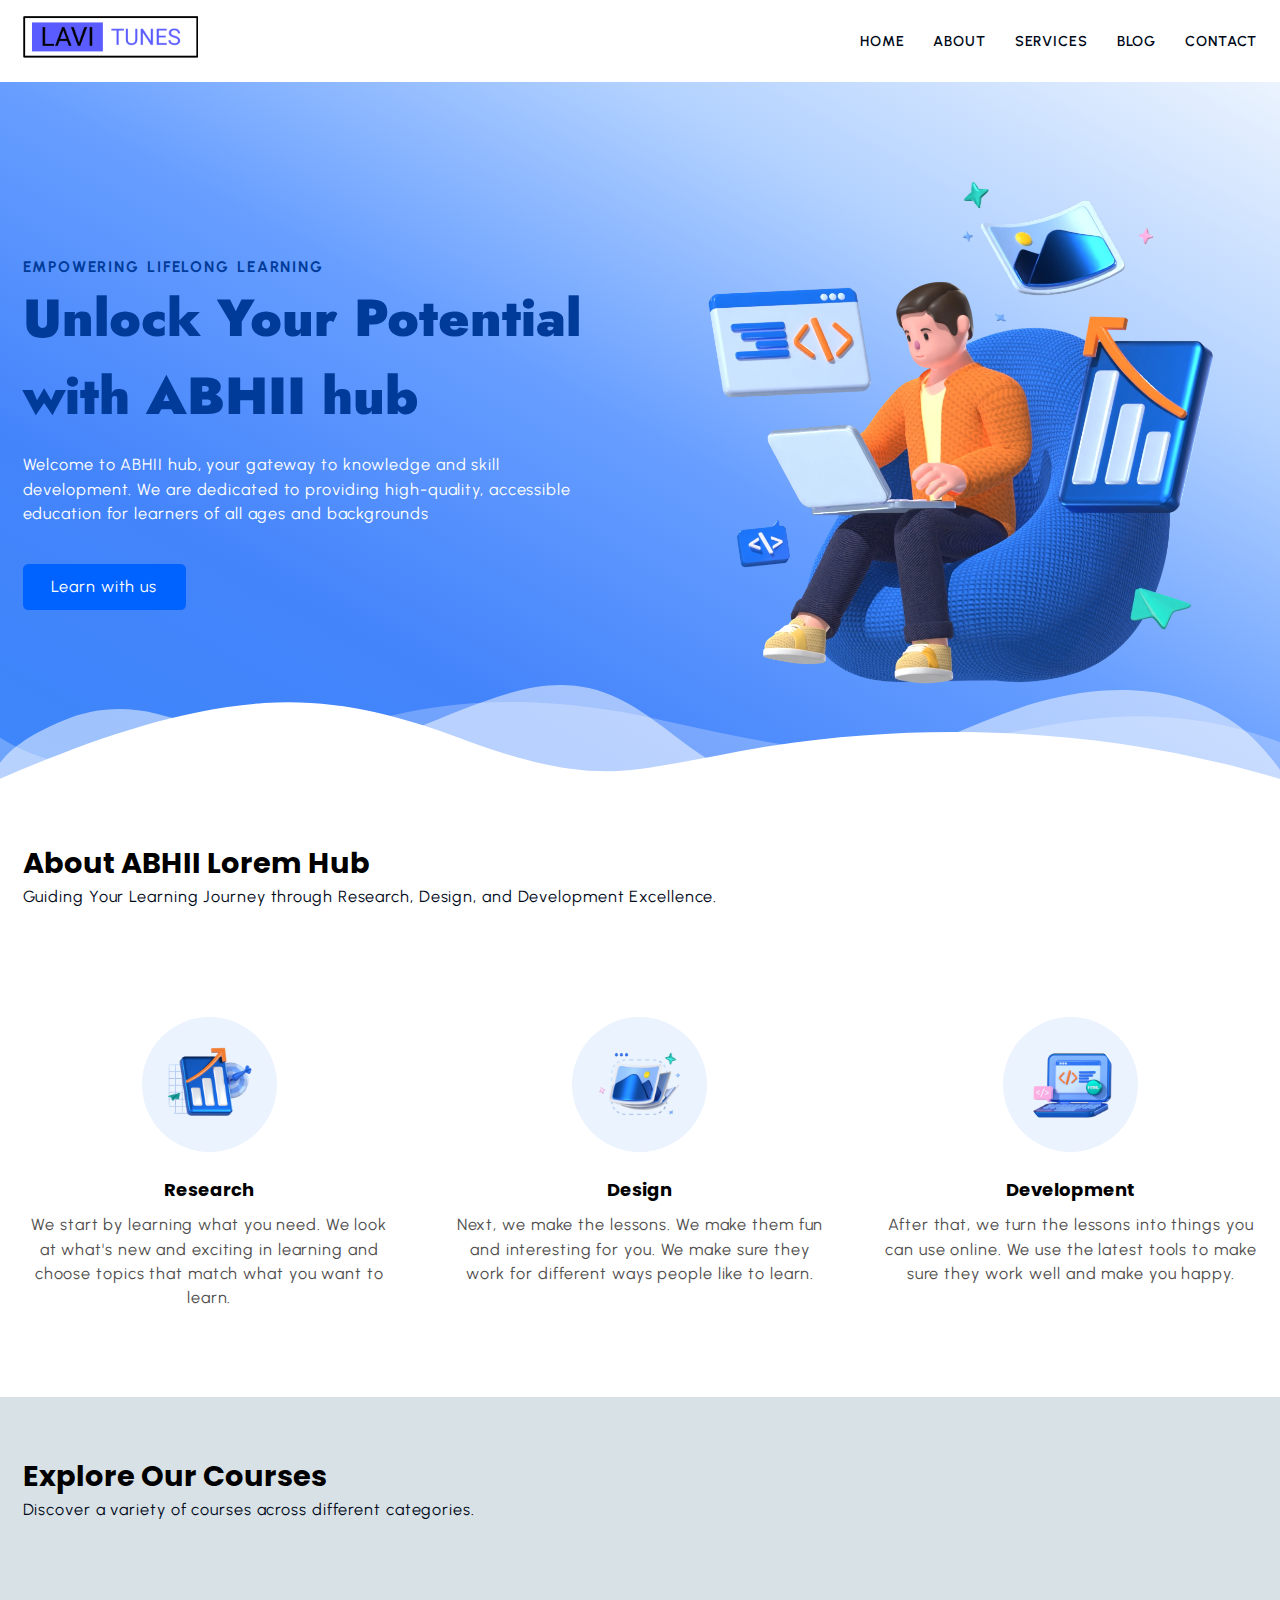
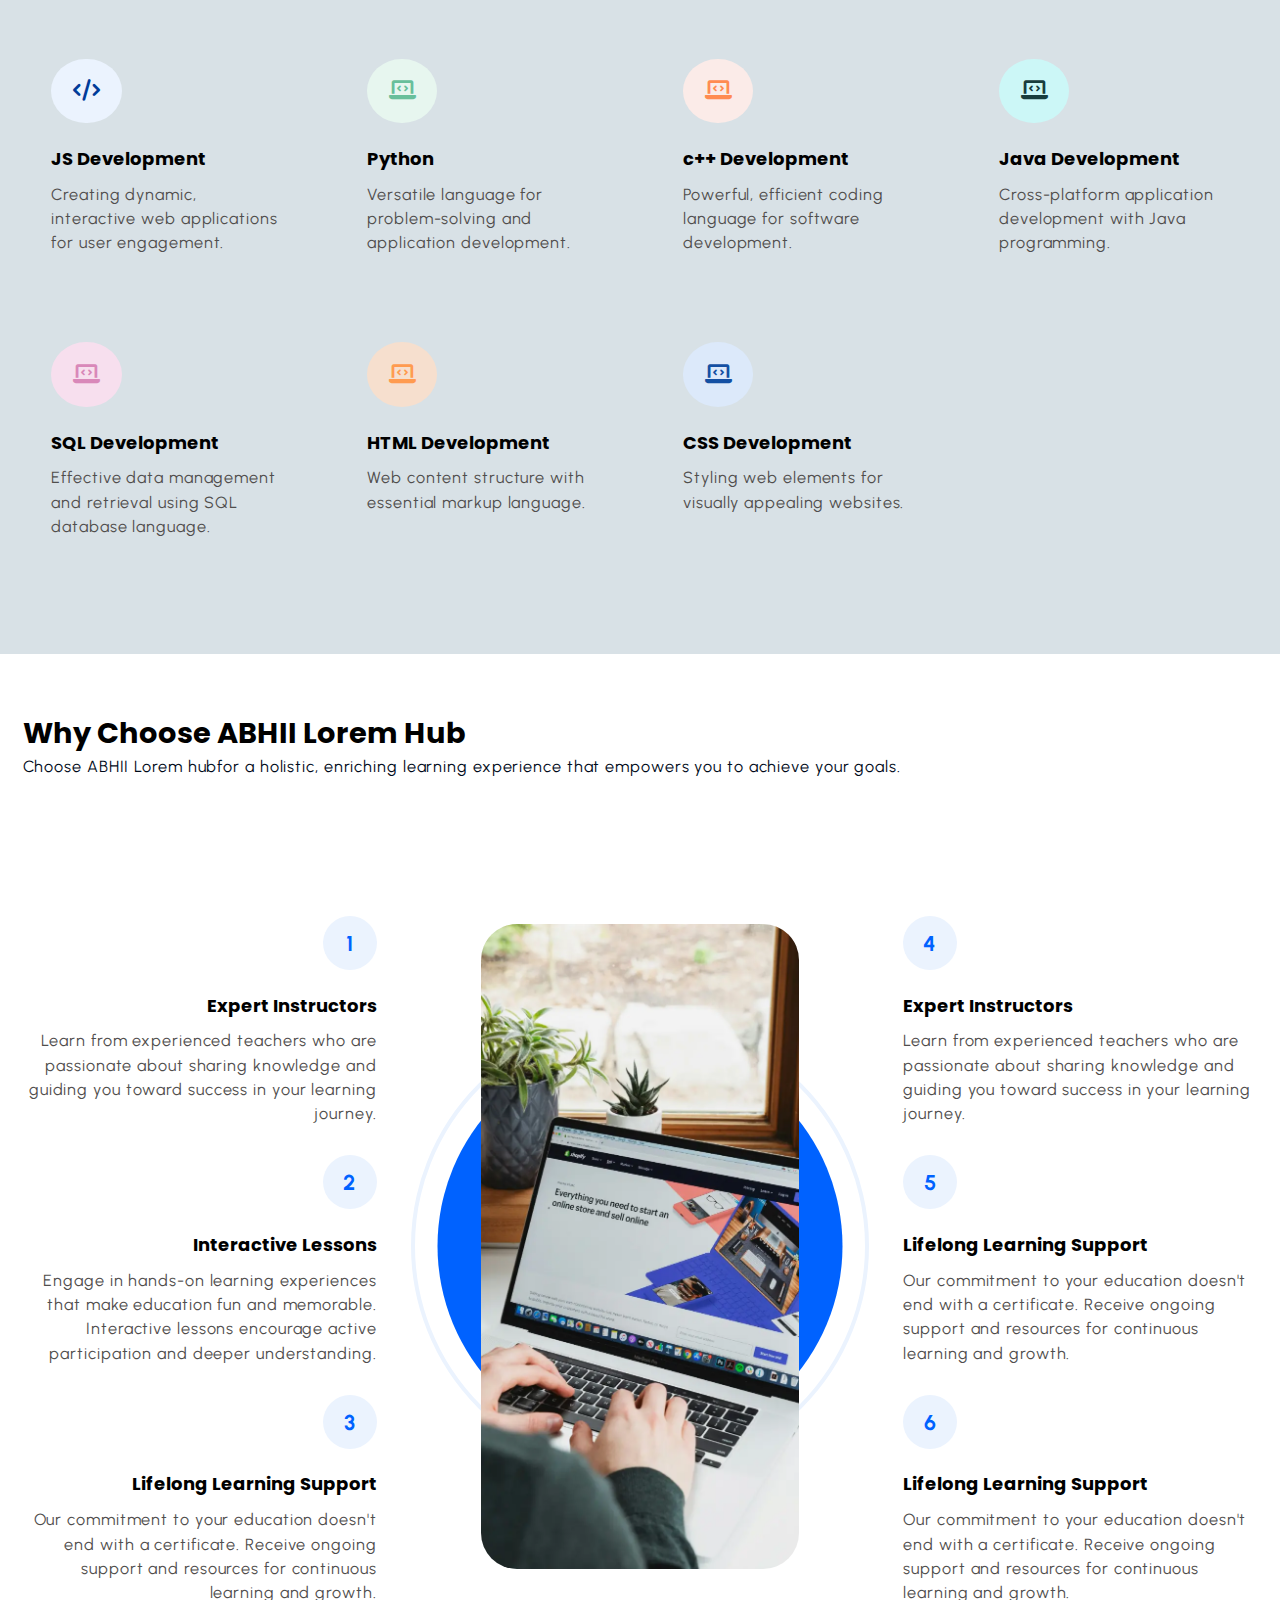
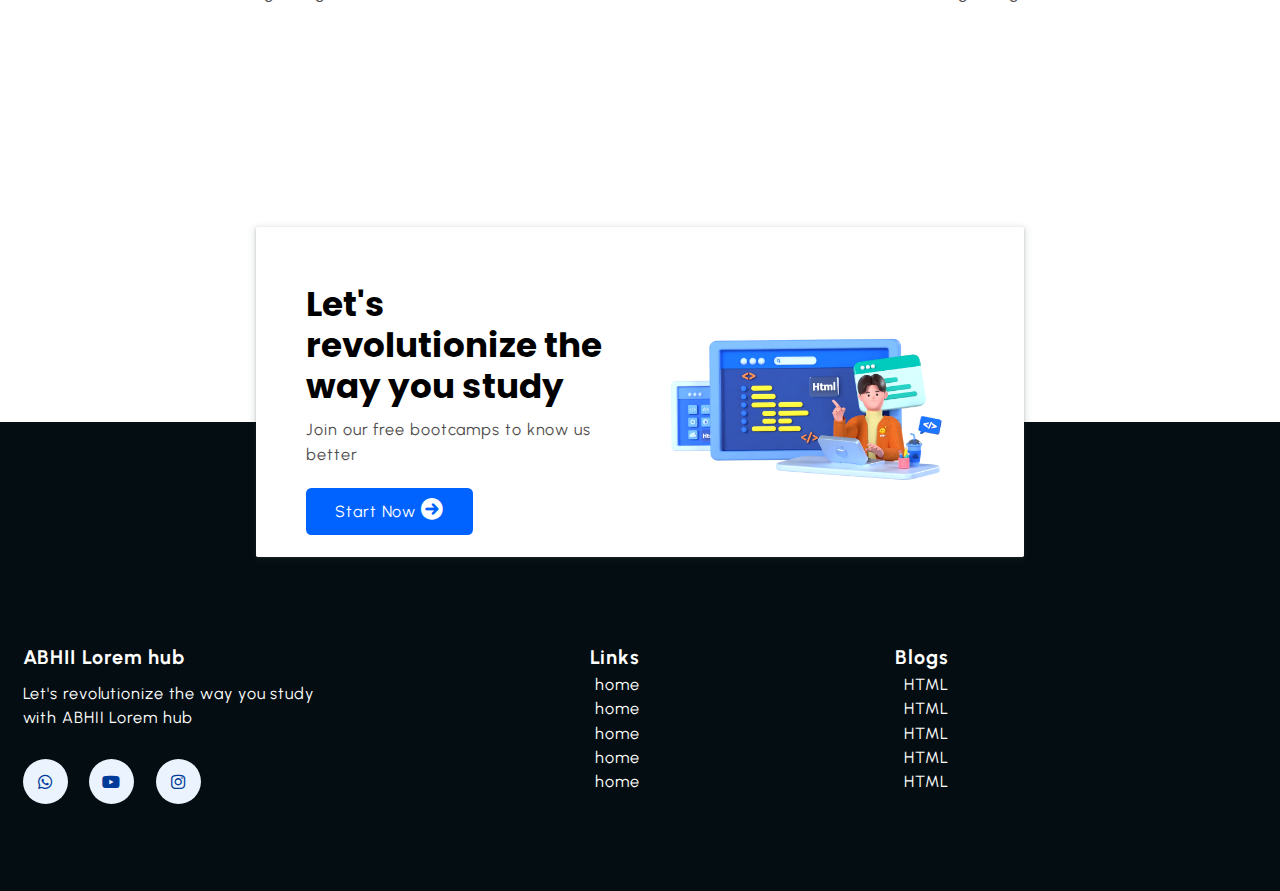
==== commit 77d25fca: "Update index.html" ====
--- a/index.html
+++ b/index.html
@@ -70,7 +70,7 @@
           <div class="section-hero--content">
             <p class="hero-subheading">EMPOWERING LIFELONG LEARNING</p>
             <h1 class="hero-heading">
-              Unlock Your Potential with ABHII Lorem hub
+              Unlock Your Potential with ABHII hub
             </h1>
             <p class="hero-para">
               Welcome to ABHII hub, your gateway to knowledge and skill
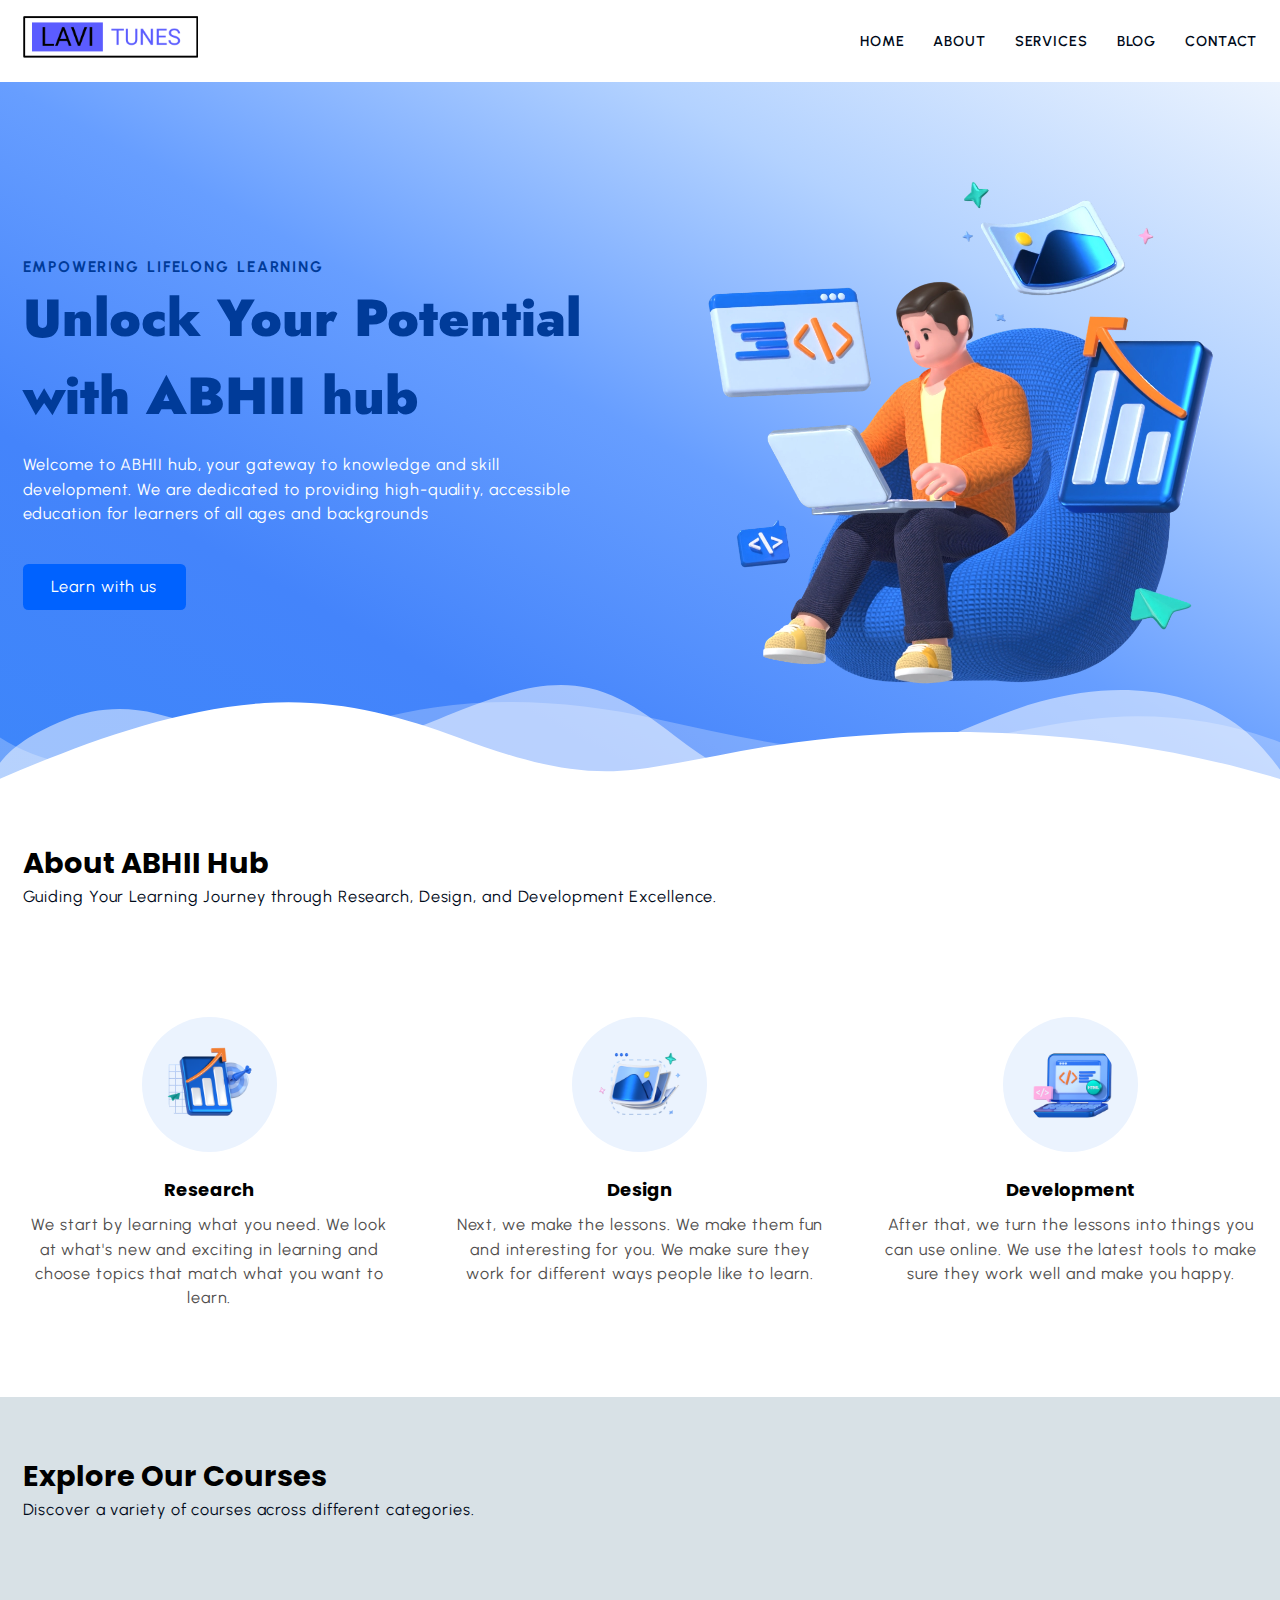
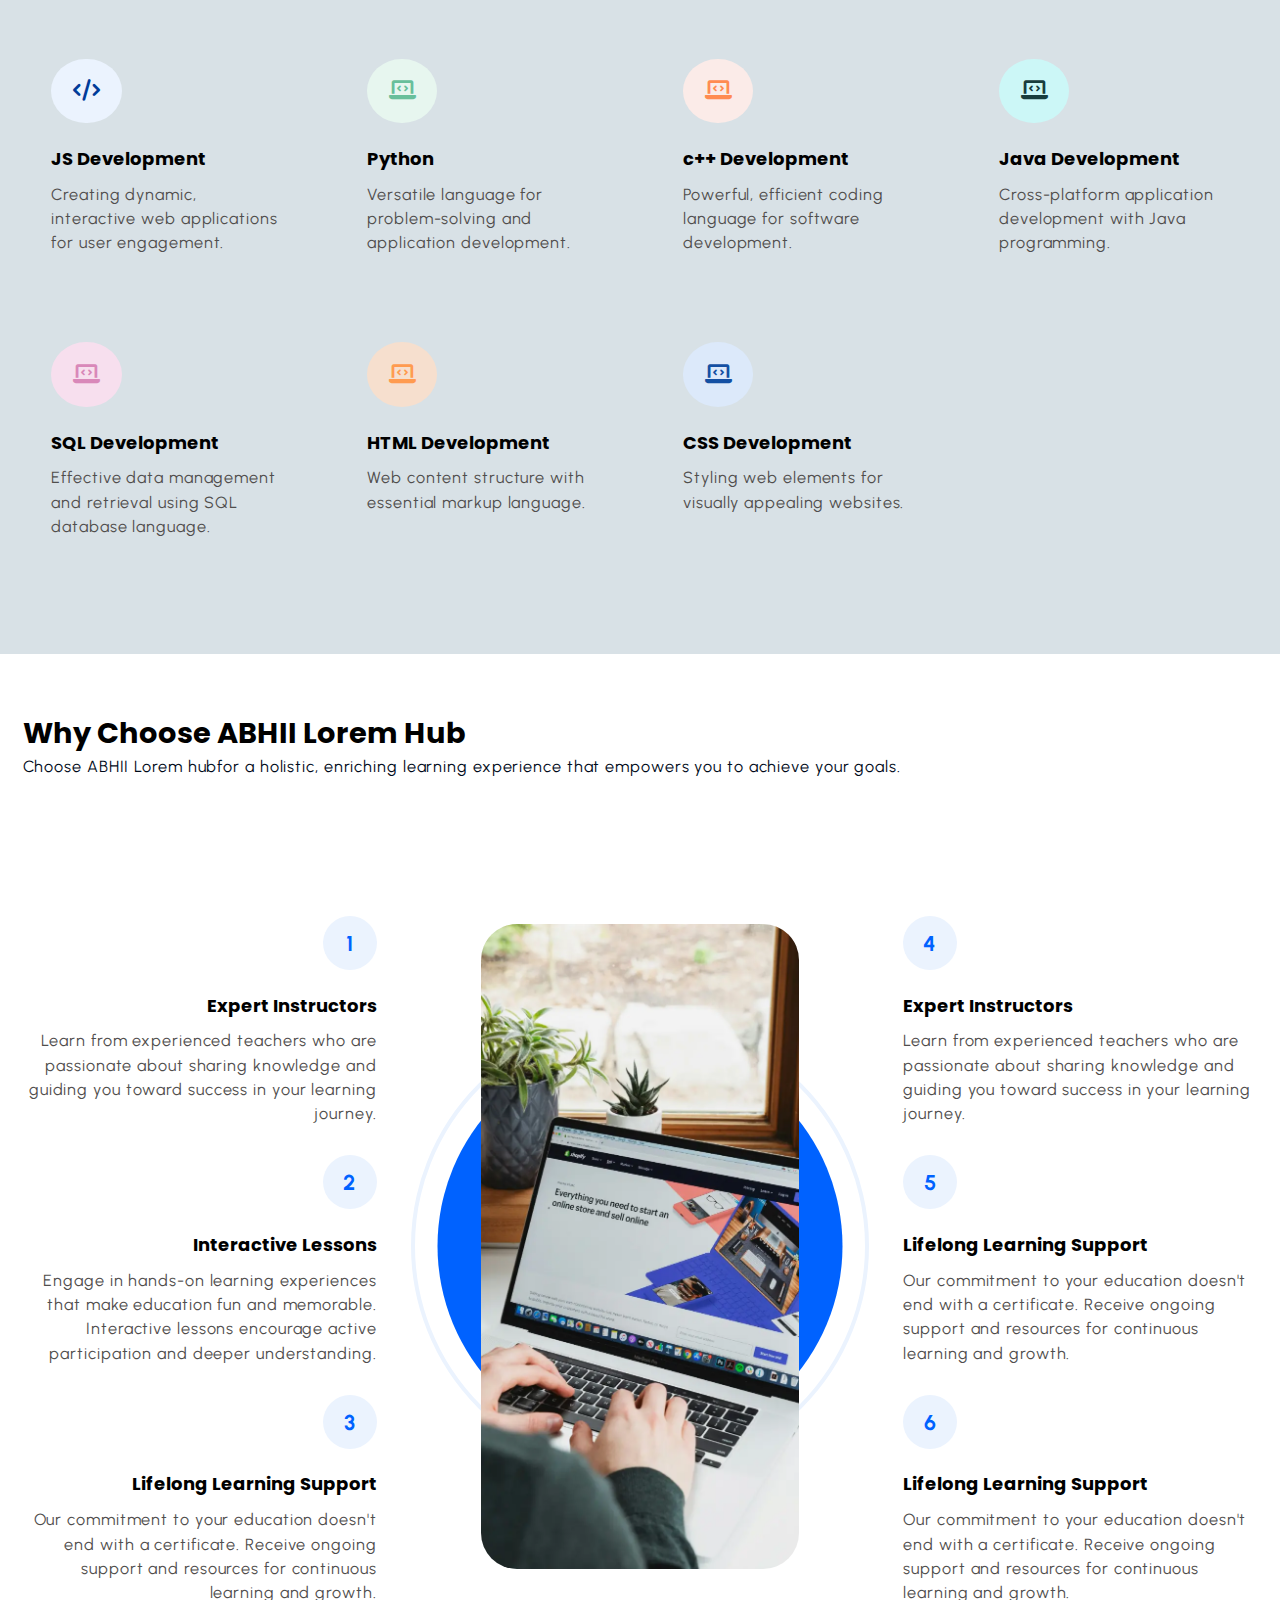
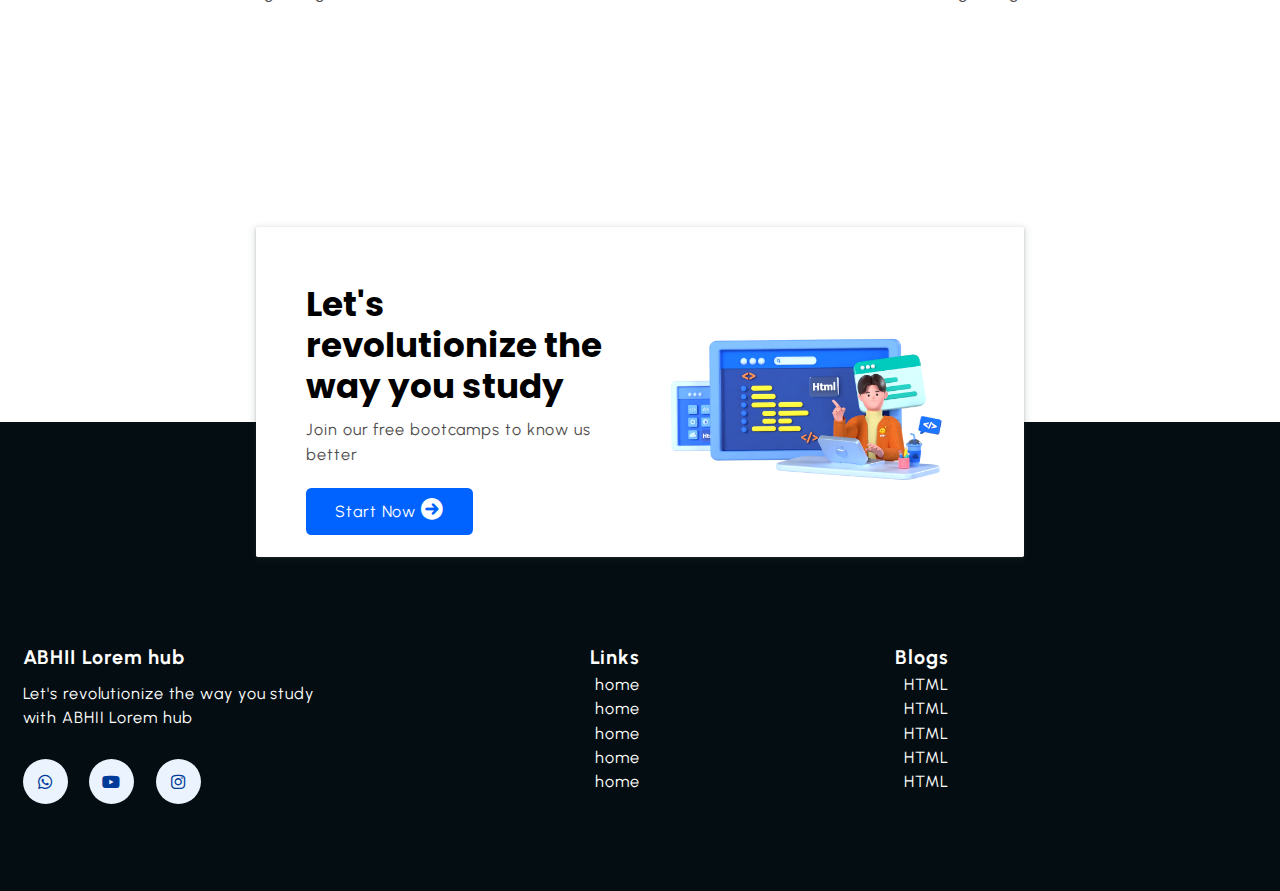
==== commit 87e86296: "Update index.html" ====
--- a/index.html
+++ b/index.html
@@ -123,7 +123,7 @@
 
     <section class="section-about">
       <div class="container">
-        <h2 class="section-common-heading">About ABHII Lorem hub</h2>
+        <h2 class="section-common-heading">About ABHII hub</h2>
         <p class="section-common-subheading">
           Guiding Your Learning Journey through Research, Design, and
           Development Excellence.
